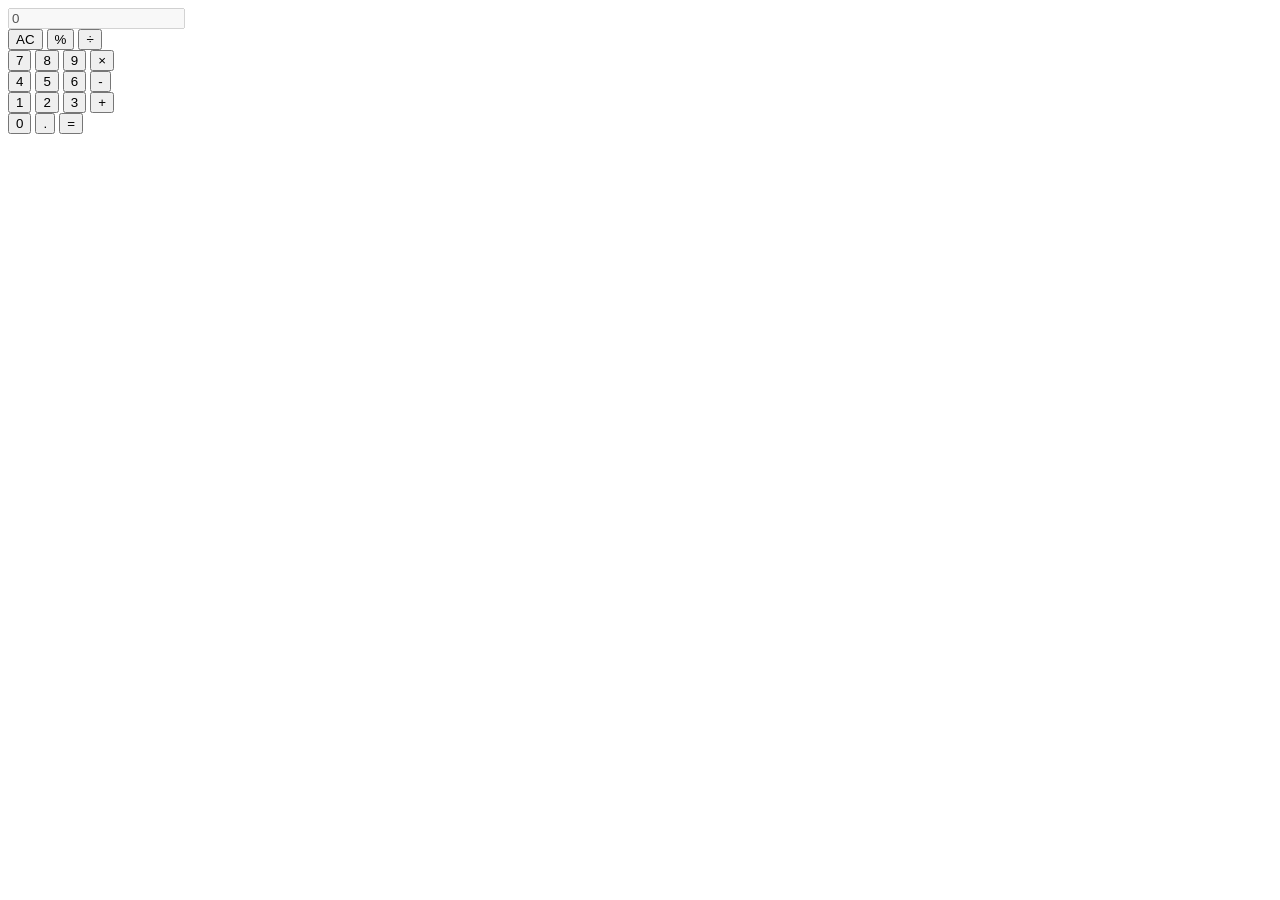
==== Calculator/index.html @ 4eda59e1 "Create index.html" ====
<!DOCTYPE html>
<html>
    <head>
        <meta charset="utf-8">
        <title>Calculator</title>
        <link rel="stylesheet" href="stylesheet.css">
    </head>
    <body>
        <div class="calculator">
            <input type="text" class="calculator-screen" value="0" disabled >
            <div class="calculator-keys">
                <div class="row">
                    <button class="all-clear">AC</button>
                    <button class="percentage">%</button>
                    <button class="operator" value="/">&divide;</button>
                </div>
                <div class="row">
                    <button class="number" value="7">7</button>
                    <button class="number" value="8">8</button>
                    <button class="number" value="9">9</button>
                    <button class="operator" value="*">&times;</button>
                </div>
                <div class="row">
                    <button class="number" value="4">4</button>
                    <button class="number" value="5">5</button>
                    <button class="number" value="6">6</button>
                    <button class="operator" value="-">-</button>
                </div>
                <div class="row">
                    <button class="number" value="1">1</button>
                    <button class="number" value="2">2</button>
                    <button class="number" value="3">3</button>
                    <button class="operator" value="+">+</button>
                </div>
                <div class="row">
                    <button class="number zero-btn" value="0">0</button>
                    <button class="decimal" value=".">.</button>
                    <button class="equal-sign">=</button>
                </div>
                </div>
            </div>
        </div>
        <script type="text/javascript" src="scripts.js"></script>
    </body>
</html>
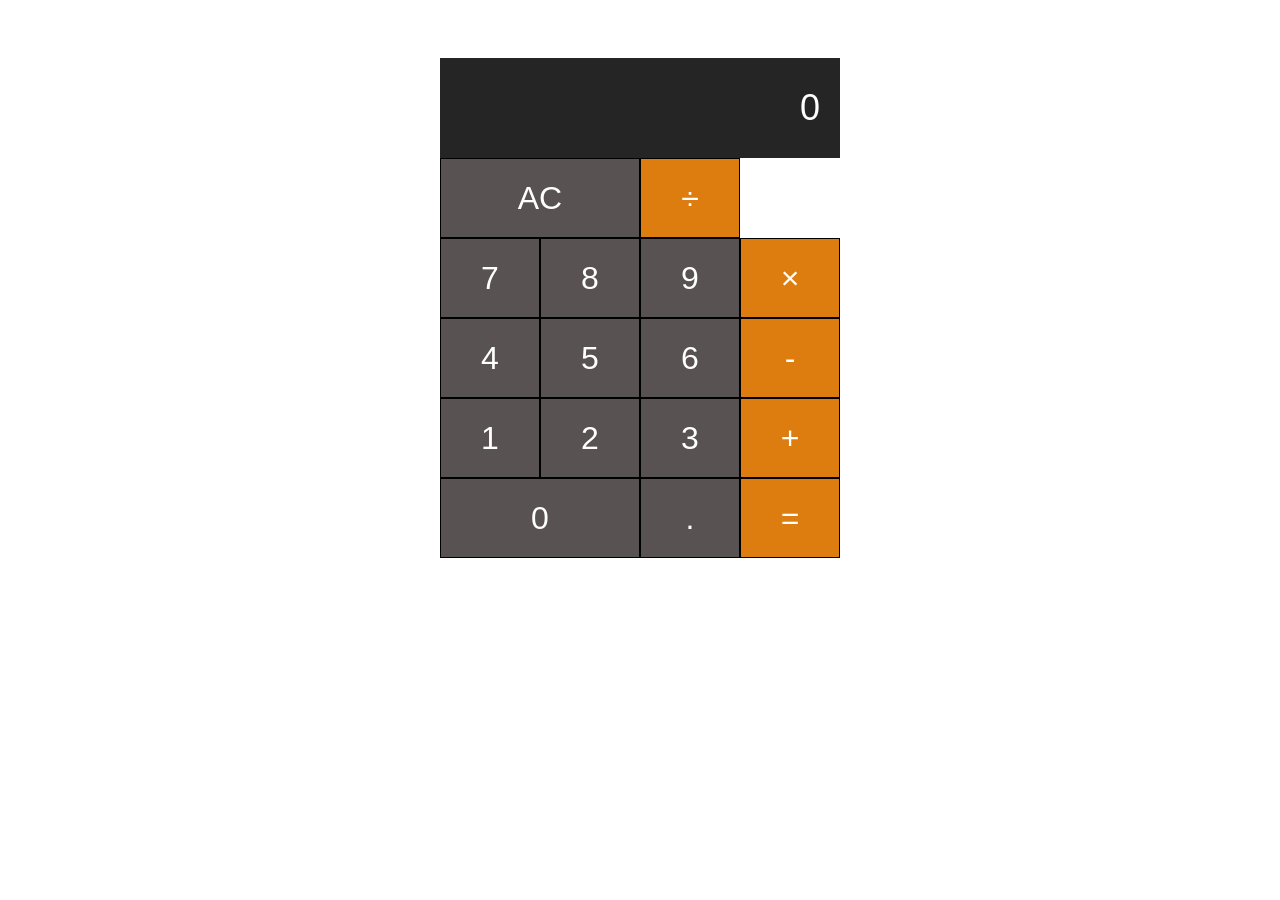
==== commit 6282a713: "Update index.html" ====
--- a/Calculator/index.html
+++ b/Calculator/index.html
@@ -11,7 +11,6 @@
             <div class="calculator-keys">
                 <div class="row">
                     <button class="all-clear">AC</button>
-                    <button class="percentage">%</button>
                     <button class="operator" value="/">&divide;</button>
                 </div>
                 <div class="row">
--- a/Calculator/stylesheet.css
+++ b/Calculator/stylesheet.css
@@ -0,0 +1,52 @@
+.calculator {
+    text-align: center;
+    margin: 0 auto;
+    padding: 50px;
+    width: 400px;
+}
+
+.calculator-screen {
+    width: 100%;
+    height: 100px;
+    background-color: #252525;
+    color: #fff;
+    text-align: right;
+    border: none;
+    font-size: 36px;
+    padding: 0 20px;
+    box-sizing: border-box;
+}
+
+.calculator-keys {
+    width: 100%;
+}
+
+.row {
+    display: flex;
+}
+
+button {
+    height: 80px;
+    background-color: rgb(88, 82, 82);
+    border: 1px solid black;
+    font-size: 32px;
+    color: #fff;
+    width: 25%;
+    outline: none;
+}
+
+.all-clear, .zero-btn {
+    width: 50%;
+}
+
+.operator, .equal-sign {
+    background-color: rgb(221, 125, 15);
+}
+
+button:hover {
+    background-color: rgb(172, 170, 160);
+}
+
+.operator:hover, .equal-sign:hover {
+    background-color: rgb(160, 89, 8);
+}
